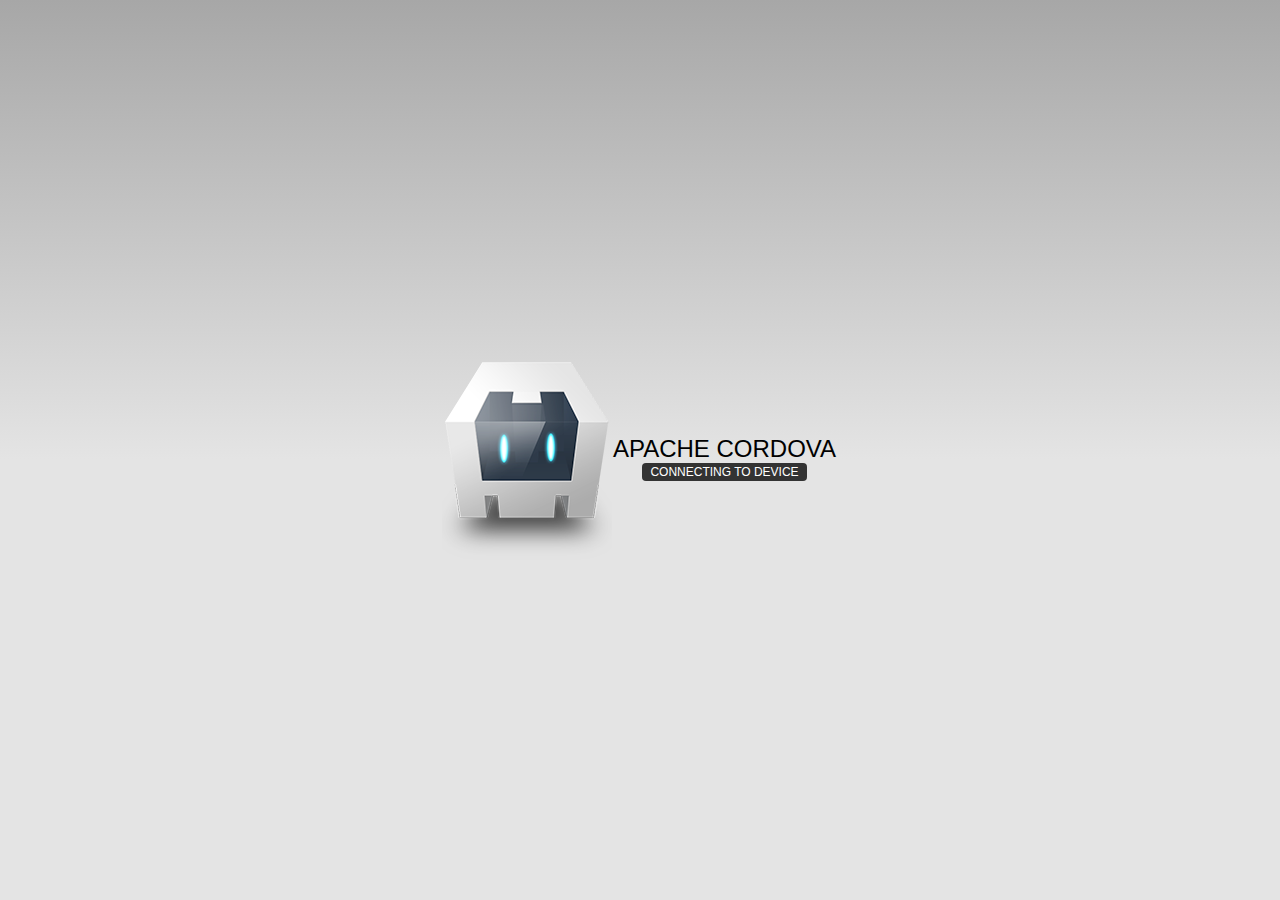
==== ReceiptReader/index.html @ 53a0bb27 "Workspace created." ====
<!DOCTYPE html>
<!--
    Licensed to the Apache Software Foundation (ASF) under one
    or more contributor license agreements.  See the NOTICE file
    distributed with this work for additional information
    regarding copyright ownership.  The ASF licenses this file
    to you under the Apache License, Version 2.0 (the
    "License"); you may not use this file except in compliance
    with the License.  You may obtain a copy of the License at

    http://www.apache.org/licenses/LICENSE-2.0

    Unless required by applicable law or agreed to in writing,
    software distributed under the License is distributed on an
    "AS IS" BASIS, WITHOUT WARRANTIES OR CONDITIONS OF ANY
     KIND, either express or implied.  See the License for the
    specific language governing permissions and limitations
    under the License.
-->
<html>
    <head>
        <meta http-equiv="Content-Type" content="text/html; charset=UTF-8" />
        <meta name="format-detection" content="telephone=no" />
        <meta name="viewport" content="user-scalable=no, initial-scale=1, maximum-scale=1, minimum-scale=1, width=device-width, height=device-height, target-densitydpi=device-dpi" />
        <link rel="stylesheet" type="text/css" href="css/index.css" />
        <title>Hello World</title>
    </head>
    <body>
        <div class="app">
            <h1>Apache Cordova</h1>
            <div id="deviceready" class="blink">
                <p class="event listening">Connecting to Device</p>
                <p class="event received">Device is Ready</p>
            </div>
        </div>
        <script type="text/javascript" src="cordova.js"></script>
        <script type="text/javascript" src="js/index.js"></script>
        <script type="text/javascript">
            app.initialize();
        </script>
    </body>
</html>
---- ReceiptReader/css/index.css ----
/*
 * Licensed to the Apache Software Foundation (ASF) under one
 * or more contributor license agreements.  See the NOTICE file
 * distributed with this work for additional information
 * regarding copyright ownership.  The ASF licenses this file
 * to you under the Apache License, Version 2.0 (the
 * "License"); you may not use this file except in compliance
 * with the License.  You may obtain a copy of the License at
 *
 * http://www.apache.org/licenses/LICENSE-2.0
 *
 * Unless required by applicable law or agreed to in writing,
 * software distributed under the License is distributed on an
 * "AS IS" BASIS, WITHOUT WARRANTIES OR CONDITIONS OF ANY
 * KIND, either express or implied.  See the License for the
 * specific language governing permissions and limitations
 * under the License.
 */
* {
    -webkit-tap-highlight-color: rgba(0,0,0,0); /* make transparent link selection, adjust last value opacity 0 to 1.0 */
}

body {
    -webkit-touch-callout: none;                /* prevent callout to copy image, etc when tap to hold */
    -webkit-text-size-adjust: none;             /* prevent webkit from resizing text to fit */
    -webkit-user-select: none;                  /* prevent copy paste, to allow, change 'none' to 'text' */
    background-color:#E4E4E4;
    background-image:linear-gradient(top, #A7A7A7 0%, #E4E4E4 51%);
    background-image:-webkit-linear-gradient(top, #A7A7A7 0%, #E4E4E4 51%);
    background-image:-ms-linear-gradient(top, #A7A7A7 0%, #E4E4E4 51%);
    background-image:-webkit-gradient(
        linear,
        left top,
        left bottom,
        color-stop(0, #A7A7A7),
        color-stop(0.51, #E4E4E4)
    );
    background-attachment:fixed;
    font-family:'HelveticaNeue-Light', 'HelveticaNeue', Helvetica, Arial, sans-serif;
    font-size:12px;
    height:100%;
    margin:0px;
    padding:0px;
    text-transform:uppercase;
    width:100%;
}

/* Portrait layout (default) */
.app {
    background:url(../img/logo.png) no-repeat center top; /* 170px x 200px */
    position:absolute;             /* position in the center of the screen */
    left:50%;
    top:50%;
    height:50px;                   /* text area height */
    width:225px;                   /* text area width */
    text-align:center;
    padding:180px 0px 0px 0px;     /* image height is 200px (bottom 20px are overlapped with text) */
    margin:-115px 0px 0px -112px;  /* offset vertical: half of image height and text area height */
                                   /* offset horizontal: half of text area width */
}

/* Landscape layout (with min-width) */
@media screen and (min-aspect-ratio: 1/1) and (min-width:400px) {
    .app {
        background-position:left center;
        padding:75px 0px 75px 170px;  /* padding-top + padding-bottom + text area = image height */
        margin:-90px 0px 0px -198px;  /* offset vertical: half of image height */
                                      /* offset horizontal: half of image width and text area width */
    }
}

h1 {
    font-size:24px;
    font-weight:normal;
    margin:0px;
    overflow:visible;
    padding:0px;
    text-align:center;
}

.event {
    border-radius:4px;
    -webkit-border-radius:4px;
    color:#FFFFFF;
    font-size:12px;
    margin:0px 30px;
    padding:2px 0px;
}

.event.listening {
    background-color:#333333;
    display:block;
}

.event.received {
    background-color:#4B946A;
    display:none;
}

@keyframes fade {
    from { opacity: 1.0; }
    50% { opacity: 0.4; }
    to { opacity: 1.0; }
}
 
@-webkit-keyframes fade {
    from { opacity: 1.0; }
    50% { opacity: 0.4; }
    to { opacity: 1.0; }
}
 
.blink {
    animation:fade 3000ms infinite;
    -webkit-animation:fade 3000ms infinite;
}
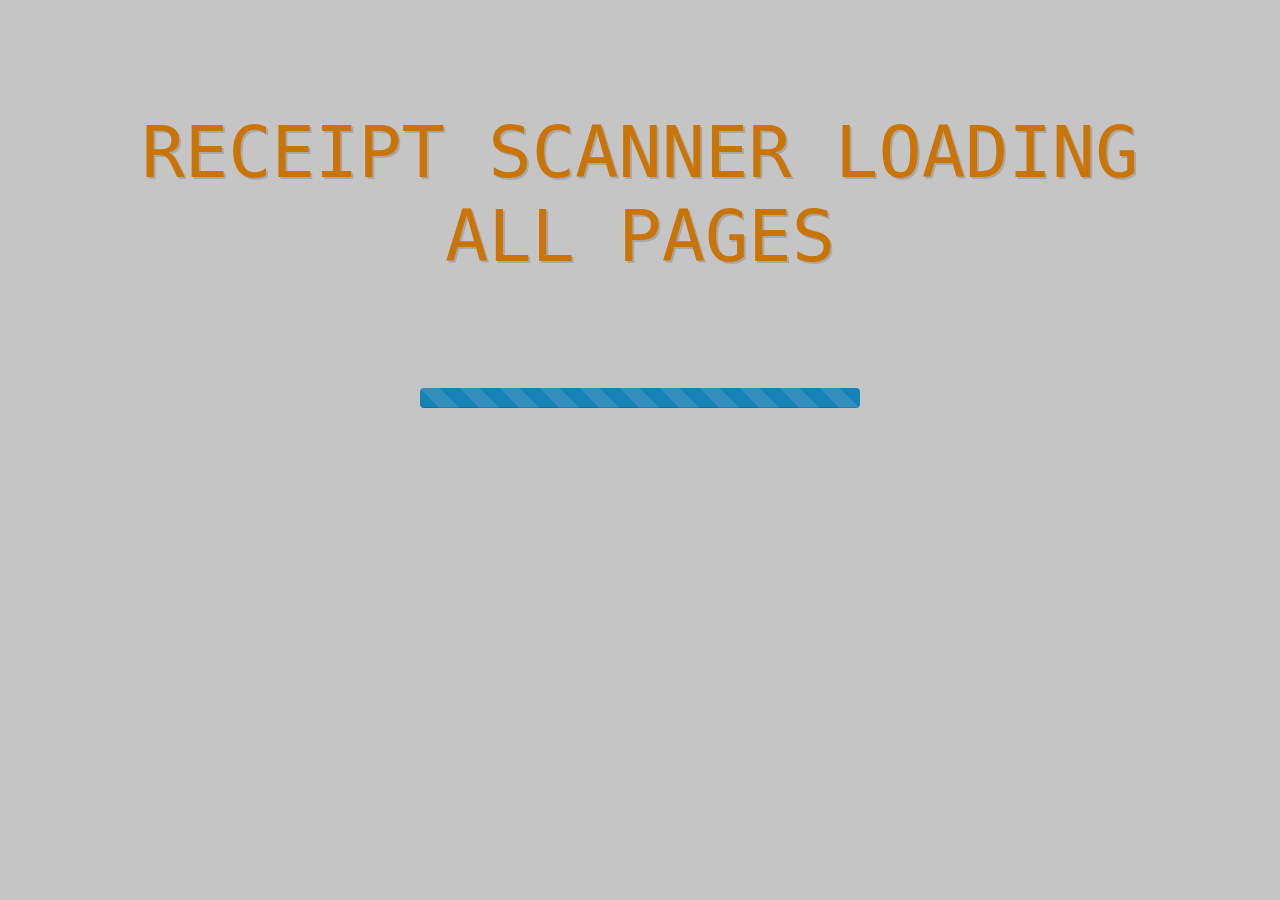
==== commit 3e8b0816: "adding first" ====
--- a/ReceiptReader/index.html
+++ b/ReceiptReader/index.html
@@ -1,42 +1,35 @@
 <!DOCTYPE html>
-<!--
-    Licensed to the Apache Software Foundation (ASF) under one
-    or more contributor license agreements.  See the NOTICE file
-    distributed with this work for additional information
-    regarding copyright ownership.  The ASF licenses this file
-    to you under the Apache License, Version 2.0 (the
-    "License"); you may not use this file except in compliance
-    with the License.  You may obtain a copy of the License at
+<html>
+<head>
+    <title>Receipt Reader</title>
 
-    http://www.apache.org/licenses/LICENSE-2.0
+    <link href="Content/bootstrap.css" rel="stylesheet" />
+    <link href="Content/bootstrap-responsive.css" rel="stylesheet">
+    <link href="Content/durandal.css" rel="stylesheet" />
+     <link href="Content/toastr.css" rel="stylesheet" />
+     <link href="Content/app.css" rel="stylesheet" />
 
-    Unless required by applicable law or agreed to in writing,
-    software distributed under the License is distributed on an
-    "AS IS" BASIS, WITHOUT WARRANTIES OR CONDITIONS OF ANY
-     KIND, either express or implied.  See the License for the
-    specific language governing permissions and limitations
-    under the License.
--->
-<html>
-    <head>
-        <meta http-equiv="Content-Type" content="text/html; charset=UTF-8" />
-        <meta name="format-detection" content="telephone=no" />
-        <meta name="viewport" content="user-scalable=no, initial-scale=1, maximum-scale=1, minimum-scale=1, width=device-width, height=device-height, target-densitydpi=device-dpi" />
-        <link rel="stylesheet" type="text/css" href="css/index.css" />
-        <title>Hello World</title>
-    </head>
-    <body>
-        <div class="app">
-            <h1>Apache Cordova</h1>
-            <div id="deviceready" class="blink">
-                <p class="event listening">Connecting to Device</p>
-                <p class="event received">Device is Ready</p>
-            </div>
+         <script src="scripts/jquery-1.9.1.js"></script>
+    <script src="scripts/knockout-2.2.1.js"></script>
+    <script src="scripts/sammy-0.7.4.js"></script>
+    <script src="scripts/toastr.js"></script>
+        <script src="scripts/q.js"></script>
+        <script src="scripts/breeze.debug.js"></script>
+        <script src="scripts/bootstrap.js"></script>
+        <script src="scripts/moment.js"></script>
+
+    
+      </head>
+<body>
+     <div id="applicationHost">
+               <div class="page-splash"></div>
+        <div class="page-splash-message">
+           Receipt Scanner Loading All Pages
         </div>
-        <script type="text/javascript" src="cordova.js"></script>
-        <script type="text/javascript" src="js/index.js"></script>
-        <script type="text/javascript">
-            app.initialize();
-        </script>
-    </body>
+        <div class="progress progress-striped active page-progress-bar">
+            <div class="bar" style="width: 100%;"></div>
+        </div>
+     </div>
+  <script type="text/javascript" src="App/durandal/amd/require.js" data-main="App/main"></script>
+</body>
 </html>
--- a/ReceiptReader/Content/durandal.css
+++ b/ReceiptReader/Content/durandal.css
@@ -0,0 +1,49 @@
+﻿.modalBlockout {
+    position: fixed;
+    top: 0px;
+    left: 0px;
+    width: 100%;
+    height: 100%;
+    background: black;
+    opacity: 0;
+    
+    pointer-events: auto;
+    
+    -webkit-backface-visibility: hidden;
+    
+    -webkit-transition: opacity 0.1s linear; 
+	-moz-transition: opacity 0.1s linear; 
+	-o-transition: opacity 0.1s linear;
+	transition: opacity 0.1s linear; 
+}
+
+.modalHost {
+    top: 50%;
+    left: 50%;
+    position: fixed;
+    opacity: 0;
+    
+    -webkit-backface-visibility: hidden;
+
+    -webkit-transition: opacity 0.1s linear; 
+	-moz-transition: opacity 0.1s linear; 
+	-o-transition: opacity 0.1s linear;
+	transition: opacity 0.1s linear;
+}
+
+.messageBox {
+    background-color: white;
+    border: 1px solid #999;
+    border: 1px solid rgba(0, 0, 0, 0.3);
+    -webkit-border-radius: 6px;
+    -moz-border-radius: 6px;
+    border-radius: 6px;
+    outline: none;
+    -webkit-box-shadow: 0 3px 7px rgba(0, 0, 0, 0.3);
+    -moz-box-shadow: 0 3px 7px rgba(0, 0, 0, 0.3);
+    box-shadow: 0 3px 7px rgba(0, 0, 0, 0.3);
+    -webkit-background-clip: padding-box;
+    -moz-background-clip: padding-box;
+    background-clip: padding-box;
+    min-width: 300px;
+}--- a/ReceiptReader/Content/toastr.css
+++ b/ReceiptReader/Content/toastr.css
@@ -0,0 +1,157 @@
+﻿.toast-title {
+    font-weight: bold;
+}
+
+.toast-message {
+    -ms-word-wrap: break-word;
+    word-wrap: break-word;
+}
+
+    .toast-message a,
+    .toast-message label {
+        color: #FFF;
+    }
+
+        .toast-message a:hover {
+            color: #CCC;
+            text-decoration: none;
+        }
+
+
+.toast-top-full-width {
+    top: 0;
+    right: 0;
+    width: 100%;
+}
+
+.toast-bottom-full-width {
+    bottom: 0;
+    right: 0;
+    width: 100%;
+}
+
+.toast-top-left {
+    top: 12px;
+    left: 12px;
+}
+
+.toast-top-right {
+    top: 12px;
+    right: 12px;
+}
+
+.toast-bottom-right {
+    right: 12px;
+    bottom: 12px;
+}
+
+.toast-bottom-left {
+    bottom: 12px;
+    left: 12px;
+}
+
+#toast-container {
+    position: fixed;
+    z-index: 999999;
+}
+
+    #toast-container > div {
+        margin: 0 0 6px;
+        padding: 15px 15px 15px 50px;
+        width: 300px;
+        -moz-border-radius: 3px 3px 3px 3px;
+        -webkit-border-radius: 3px 3px 3px 3px;
+        border-radius: 3px 3px 3px 3px;
+        background-position: 15px center;
+        background-repeat: no-repeat;
+        -moz-box-shadow: 0 0 12px #999999;
+        -webkit-box-shadow: 0 0 12px #999999;
+        box-shadow: 0 0 12px #999999;
+        color: #FFFFFF;
+        opacity: 0.8;
+        -ms-filter: "progid:DXImageTransform.Microsoft.Alpha(Opacity=80)";
+        filter: alpha(opacity=80);
+    }
+
+.toast {
+    background-color: #030303;
+}
+
+.toast-success {
+    background-color: #51A351;
+}
+
+.toast-error {
+    background-color: #BD362F;
+}
+
+.toast-info {
+    background-color: #2F96B4;
+}
+
+.toast-warning {
+    background-color: #F89406;
+}
+
+#toast-container > :hover {
+    -moz-box-shadow: 0 0 12px #000000;
+    -webkit-box-shadow: 0 0 12px #000000;
+    box-shadow: 0 0 12px #000000;
+    opacity: 1;
+    -ms-filter: "progid:DXImageTransform.Microsoft.Alpha(Opacity=100)";
+    filter: alpha(opacity=100);
+    cursor: pointer;
+}
+
+#toast-container > .toast-info {
+    background-image: url("[data-uri]") !important;
+}
+
+#toast-container > .toast-error {
+    background-image: url("[data-uri]") !important;
+}
+
+#toast-container > .toast-success {
+    background-image: url("[data-uri]") !important;
+}
+
+#toast-container > .toast-warning {
+    background-image: url("[data-uri]") !important;
+}
+
+/*Responsive Design*/
+
+@media all and (max-width: 240px) {
+    #toast-container > div {
+        padding: 8px 8px 8px 50px;
+        width: 108px;
+    }
+}
+
+@media all and (min-width: 241px) and (max-width: 320px) {
+    #toast-container > div {
+        padding: 8px 8px 8px 50px;
+        width: 128px;
+    }
+}
+
+@media all and (min-width: 321px) and (max-width: 480px) {
+    #toast-container > div {
+        padding: 8px 8px 8px 50px;
+        width: 192px;
+    }
+}
+
+@media all and (min-width: 481px) and (max-width: 768px) {
+    #toast-container > div {
+        padding: 15px 15px 15px 50px;
+        width: 300px;
+    }
+}
+
+/* overrides */
+#toast-container.toast-top-full-width > div,
+#toast-container.toast-bottom-full-width > div {
+    width: 100%;
+    margin: 1px 0 1px 0;
+}
--- a/ReceiptReader/Content/app.css
+++ b/ReceiptReader/Content/app.css
@@ -0,0 +1,244 @@
+/* #region HTML RESET */
+
+html, body, div, span, applet, object, iframe, h1, h2, h3, h4, h5, h6, p, blockquote, pre, a, abbr,
+acronym,address, big,cite, code, del, dfn, em, img, ins, kbd, q, s, samp, small, strike, strong, sub, sup, tt, var,
+b, u, i, center, dl, dt, dd, ol, ul, li, fieldset, form, label, legend, table, caption, tbody, tfoot,
+thead, tr, th, td, article, aside, canvas,  details, figcaption, figure, footer, header, hgroup, menu,
+nav, section, summary, time, mark, audio, video
+{
+    font: inherit;
+    margin: 0;
+    
+}
+
+body{
+    padding: 0px;
+    background-color: white;
+
+}
+/* #endregion */
+
+html {
+    padding: 0;
+    color: black;
+    background: #EFEFEF;
+}
+
+body {
+    font-size: 18px;
+    margin: 0 auto;
+    max-width: 1100px;
+    background-color: transparent;
+    font-family: "Segoe UI", Arial, Helvetica, sans-serif;
+}
+
+h1, h2, h3 {
+    text-transform: uppercase;
+    letter-spacing: -1px !important;
+    color: #777;
+}
+
+div.main {
+   padding-top: 50px;
+}
+
+.navbar .brand {
+    padding: 6px 30px 12px 30px;
+    
+    height: 60px;
+}
+
+h2.page-title {
+    font-size: 32px;
+}
+
+.brand .title {
+    float: left;
+    font-family: "Segoe UI", Arial, Helvetica, sans-serif;
+    font-size: 145%;
+    font-weight: 900;
+    letter-spacing: -2px;
+    margin: 2% 0;
+    padding-left: 50px;
+    -webkit-text-shadow: 2px 2px rgba(0, 0, 0, 0.15);
+    text-shadow: 2px 2px rgba(0, 0, 0, 0.15);
+    text-transform: uppercase;
+    text-transform: initial;
+    text-decoration: none;
+    color: #0081C2;
+}
+    span.title {
+        background: url(/content/images/icon.png) no-repeat left center;
+        -moz-background-size: 45px;
+        -o-background-size: 45px;
+        -webkit-background-size: 45px;
+        background-size: 45px;
+        padding-left: 55px;
+    }
+
+.page-splash
+{
+    position: fixed;
+    top: 0;
+    left: 0;
+    width: 100%;
+    height: 100%;
+    background-color: #1f1f1f;
+    opacity: 0.2;
+    pointer-events: auto;
+    -webkit-backface-visibility: hidden;
+    -moz-backface-visibility: hidden;
+    backface-visibility: hidden;
+    -webkit-transition: opacity 0.1s linear;
+    -moz-transition: opacity 0.1s linear;
+    -o-transition: opacity 0.1s linear;
+    transition: opacity 0.1s linear;
+}
+.page-splash-message {
+    text-align: center;
+    margin: 10% 0 0 0;
+    font-size: 400%;
+    font-family: "Segoe UI", Arial, Helvetica, sans-serif;
+    font-weight: normal;
+    -webkit-text-shadow: 2px 2px rgba(0, 0, 0, 0.15);
+    text-shadow: 2px 2px rgba(0, 0, 0, 0.15);
+    text-transform: uppercase;
+    text-decoration: none;
+    font-family: monospace;
+    color: #F58A00;
+    padding: 0;
+}
+.page-progress-bar {
+    margin: 10% 30% 0 30%;
+}
+
+.toast {
+    font-weight: normal;
+}
+.toast-info
+{
+    background-color: #194D7B;
+}
+
+.toast-bottom-right {
+    bottom: 50px;
+}
+.navbar-content-center {
+    text-align: center;    
+}
+
+#footer a {
+    font-weight: bold;
+}
+#footer span {
+    padding: 10px 80px;
+    font-size: 18px;
+}
+
+/***************************/
+/* Boostrap overrides      */
+
+.navbar .btn, .navbar .btn-group {
+    margin-top: 16px;
+}
+
+.navbar-fixed-top .navbar-inner {
+    padding-left: 1em !important;
+    padding-right: 1em !important;
+    padding-top: 0;
+    padding-bottom: 0;
+    border-width: 0;
+}
+
+.navbar-fixed-bottom .navbar-inner {
+	padding: 6px;
+}
+
+.navbar {
+    text-transform: uppercase;
+}
+
+.loader .page-progress-bar {
+    margin: 14px 0 0 0 ;
+}
+
+.loader {
+    visibility: hidden;
+}
+.loader.active {
+    visibility: visible;
+}
+
+.btn {
+    text-transform: uppercase;
+    letter-spacing: 1px;
+}
+
+.btn-info {
+    background-color: #0081C2;
+    background-image: -moz-linear-gradient(top,#77CCFF,#194D7B);
+    background-image: -webkit-gradient(linear,0 0,0 100%,from(#77CCFF),to(#194D7B));
+    background-image: -webkit-linear-gradient(top,#77CCFF,#194D7B);
+    background-image: -o-linear-gradient(top,#77CCFF,#194D7B);
+    background-image: linear-gradient(to bottom,#77CCFF,#194D7B);
+    background-repeat: repeat-x;
+    border-color: #77CCFF #2f96b4 #194D7B;
+    border-color: rgba(0, 0, 0, 0.1) rgba(0, 0, 0, 0.1) rgba(0, 0, 0, 0.25);
+    filter: progid:DXImageTransform.Microsoft.gradient(startColorstr='#ff77CCFF', endColorstr='#ff194D7B', GradientType=0);
+    filter: progid:DXImageTransform.Microsoft.gradient(enabled=false);
+}
+
+    .btn-info:hover, .btn-info:active, .btn-info.active, .btn-info.disabled, .btn-info[disabled] {
+        color: white;
+        background-color: #0081C2;
+        *background-color: #0081C2;
+        background-color: #194D7B;
+        *background-color: #194D7B;
+    }
+
+    .btn-info:active,
+    .btn-info.active {
+        background-color: #0081C2 \9;
+        background-color: #194D7B \9;
+    }
+
+/* End Boostrap overrides  */
+/***************************/
+
+@media only screen and (max-width: 979px) {
+    .page-splash-message {
+        font-size: 150%;
+    }
+
+    .navbar-fixed-bottom {
+        position: fixed;
+    }
+
+	footer span {
+		padding: 10px 50px;
+		font-size: 14px;
+	}
+}
+
+.navbar-inner {
+padding-right: 0px;
+padding-left: 0px;
+}
+
+.navbar {
+    margin-bottom: 0px;
+}
+
+#applicationHost{
+    width:100%;
+    height:100%;
+}
+
+.durandal-wrapper{
+    width:100%;
+    height:100%;
+}
+
+.navbar-inner::before, .navbar-inner::after {
+display: none;
+    }